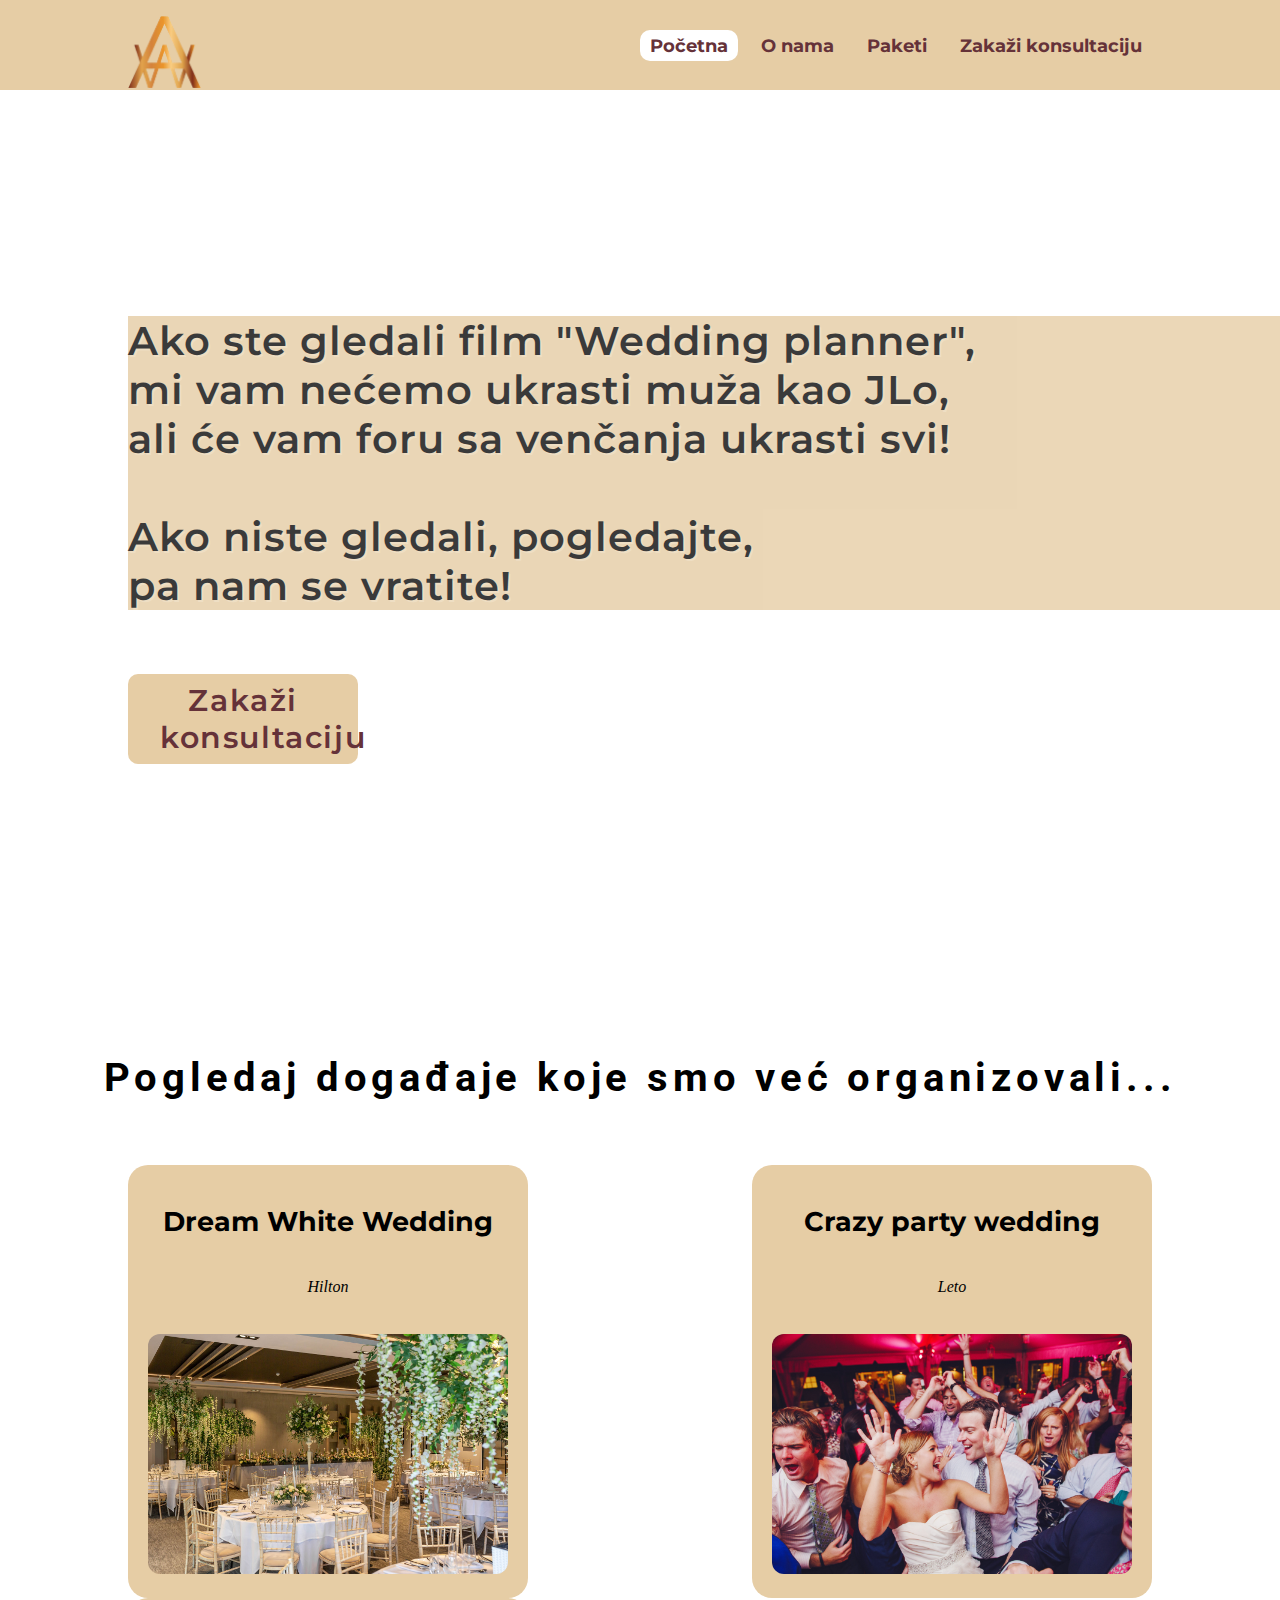
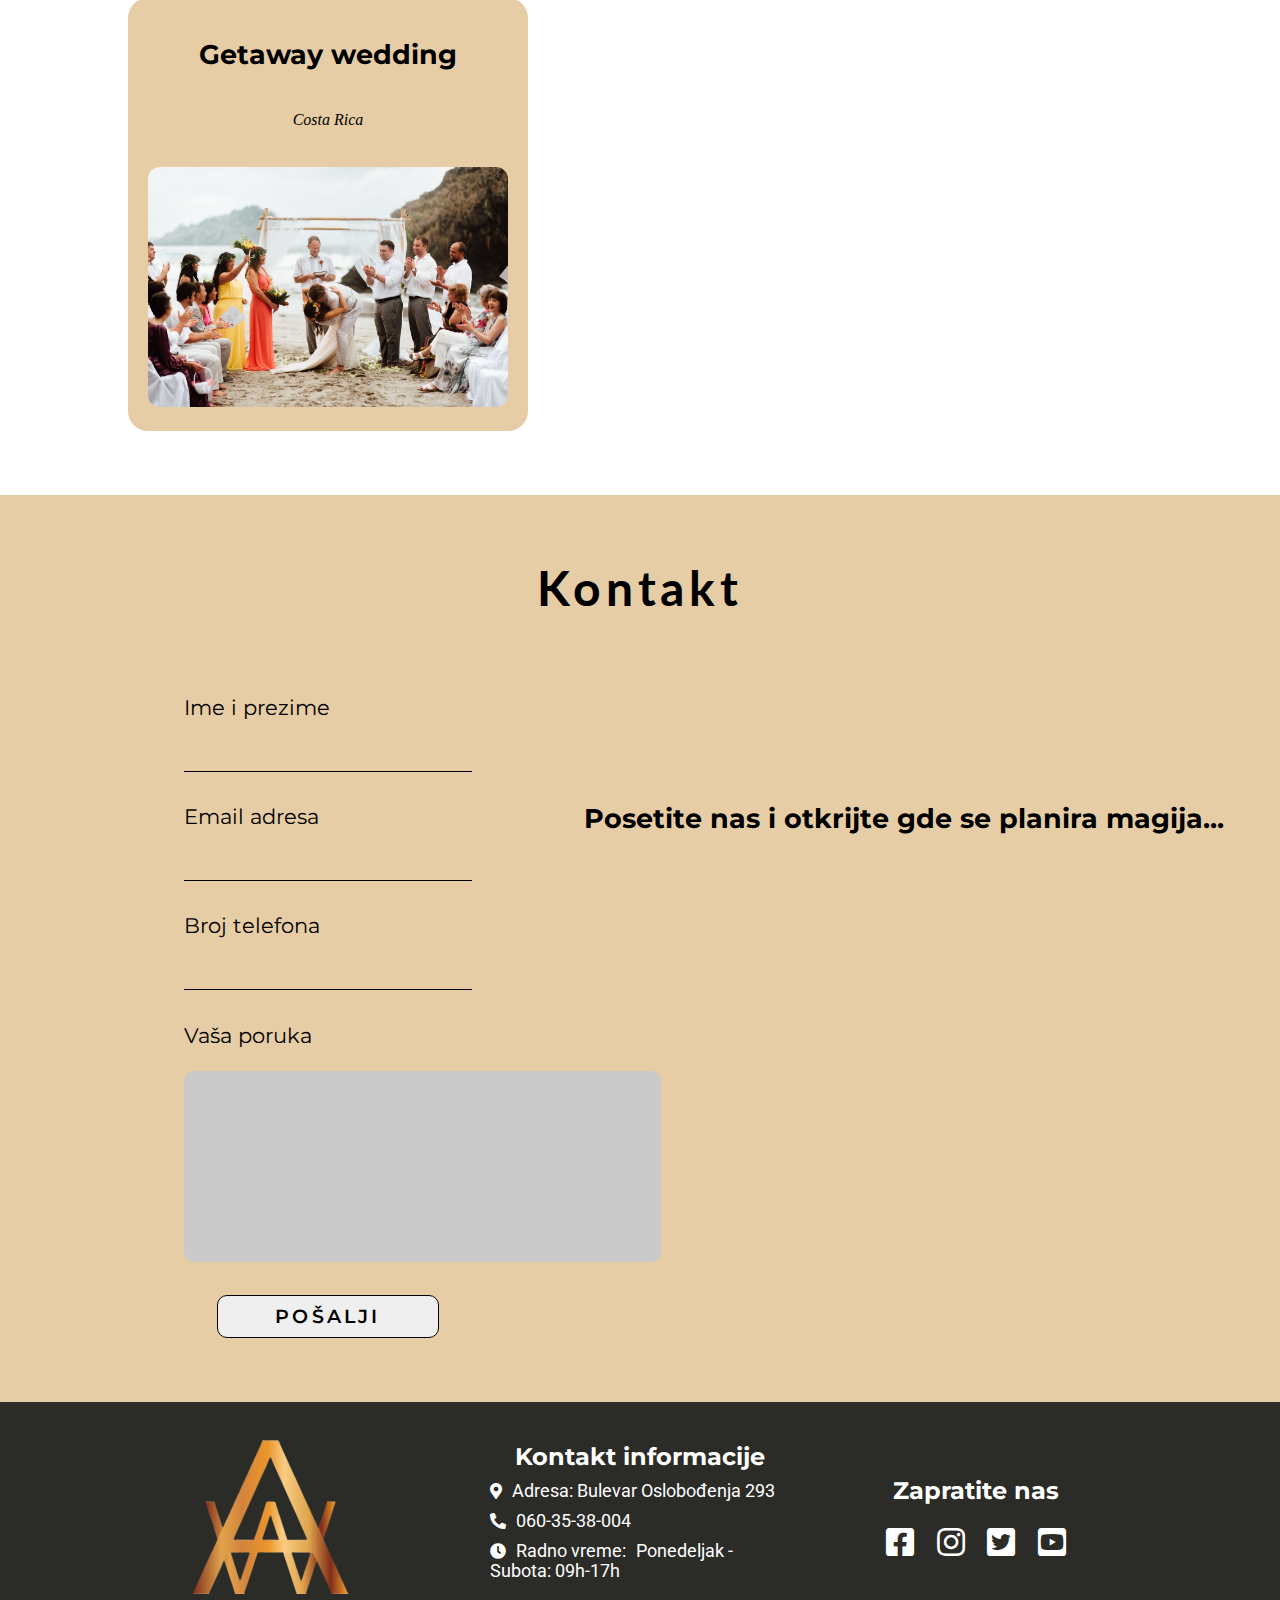
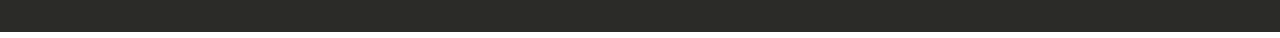
==== index.html @ b54315ca "Pocetna, O nama i Pkaeti stranice" ====
<!DOCTYPE html>
<html lang="en">

<head>
    <meta charset="UTF-8">
    <meta http-equiv="X-UA-Compatible" content="IE=edge">
    <meta name="viewport" content="width=device-width, initial-scale=1.0">
    <title>Angry Wedding</title>
    <link rel="shortcut icon" type="image/jpg" href="img/logoAW.png"/>
    <link rel="stylesheet" href="css/style.css" />
    <link rel="stylesheet" href="https://pro.fontawesome.com/releases/v5.10.0/css/all.css" /><!-- IKONICE  -->
</head>

<body>
    <!----------------- Navbar ----------------->
    <nav>
        <div class="logo">
            <a href="#"><img src="img/logoAW.png" alt="angryWedding-logo" /></a>
        </div>
        <ul class="menu">
            <li><a href="#" class="active">Početna</a></li>
            <li><a href="pages/o-nama.html">O nama</a></li>
            <li><a href="pages/paketi.html">Paketi</a></li>
            <li><a href="pages/zakaži-konsultaciju.html">Zakaži konsultaciju</a></li>
        </ul>
       <!-- <a href="#" class="icon" onclick="myFunction()">&#x2630;</a>  na kraju uradi ovo-->
    </nav>
    <!----------------- End of navbar ----------->

    <!----------------- First section ----------------->
    <div class="section1">
        <div class="left">
            <div class="text">
                Ako ste gledali film "Wedding planner",<br/>mi vam nećemo ukrasti muža kao JLo,<br/>ali će vam foru sa venčanja ukrasti svi!
                <br/><br/>Ako niste gledali, pogledajte, <br/>pa nam se vratite!
            </div>
            <br/>
            <button class="btnFirstSection"><a href="./pages/zakaži-konsultaciju.html">Zakaži konsultaciju</a></button>
        </div>
    </div>
    <!----------------- End of first section ----------------->
 
    <!----------------- Second section ----------------->
    <section class="section2">
        <h1>Pogledaj događaje koje smo već organizovali...</h1>
        <div class="container2"> <!--je l može div class section 2-->
            <div class="card">
                <h2>Dream White Wedding</h2>
                <i>Hilton</i>
                <br>
                <a href="pages/paketi.html"><img src="img/weddingPic1.jpg" alt="vencanje-dream-white" width="400px"></a>
            </div>
            <div class="card">
                <h2>Crazy party wedding </h2>
                <i>Leto</i>
                <br>
                <a href="pages/paketi.html"><img src="img/weddingPic2.jpg" alt="vencanje-crazy-party" width="400px"></a>
            </div>
            <div class="card">
                <h2>Getaway wedding</h2>
                <i>Costa Rica</i>
                <br>
                <a href="pages/paketi.html"><img src="img/weddingPic3.jpg" alt="vencanje-getaway" width="400px"></a>
            </div>
        </div>
    </section>
    <!----------------- End of second section ----------------->

    <!----------------- Third section ----------------->
    <section class="section3">
        <h1>Kontakt</h1>
        <div class="container3">
            <div class="contact">
                <form action="">
                    <label for="contact-name">Ime i prezime</label>
                    <br>
                    <input class="input" type="text" id="contact-name" name="contact-name">
                    <br>
                    <label for="contact-email">Email adresa</label>
                    <br>
                    <input class="input" type="email" id="contact-email" name="contact-email">
                    <br>
                    <label for="contact-phone">Broj telefona</label>
                    <br>
                    <input class="input" type="tel" id="contact-phone" name="contact-phone" pattern="[0-9]{​​​​​3}​​​​​-[0-9]{​​​​​2}​​​​​-[0-9]{​​​​​3}​​​​​">
                    <br>
                    <label for="contact-message">Vaša poruka</label>
                    <br>
                    <textarea name="contact-message" id="" cols="30" rows="6"></textarea>
                    <br>
                    <input class="btnContact" type="submit" value="Pošalji">

                </form>
            </div>
            <div class="map">
                <h2>Posetite nas i otkrijte gde se planira magija...</h2>
                <iframe src="https://www.google.com/maps/embed?pb=!1m18!1m12!1m3!1d2832.7781611827804!2d20.476251415803183!3d44.76493878784818!2m3!1f0!2f0!3f0!3m2!1i1024!2i768!4f13.1!3m3!1m2!1s0x475a70fe5828b487%3A0x2b2492adee656ba0!2z0JHRg9C70LXQstCw0YAg0J7RgdC70L7QsdC-0ZLQtdGa0LAgMjkzLCDQkdC10L7Qs9GA0LDQtA!5e0!3m2!1ssr!2srs!4v1606554963167!5m2!1ssr!2srs"
                    width="600" height="350" frameborder="0" style="border:0;" allowfullscreen="" aria-hidden="false" tabindex="0"></iframe>
            </div>
        </div>
    </section>
    <!----------------- End of third section ----------------->

    <!----------------- Footer ----------------->
    <footer>
        <div class="footer-container">
            <div class="col col-flex">
                <img class="img-footer" src="img/logoAW.png" alt="angryWedding-logo">
            </div>
            <!-- promeni imena klasama -->
            <div class="col col-contact col-flex1"> 
                <h2>Kontakt informacije</h2>
                <ul class="list-footer">
                    <li>
                        <i class="fa fa-map-marker-alt"></i>
                        <span>Adresa: Bulevar Oslobođenja 293</span> 
                    </li>
                    <li>
                        <i class="fa fa-phone-alt"></i>
                        <span><a href="tel:+3816503538004">060-35-38-004</a></span>
                    </li>
                    <li>
                        <i class="fa fa-clock"></i>
                        <span>Radno vreme: <span>Ponedeljak - Subota: 09h-17h<br></span>
                    </span>
                    </li>
                </ul>
            </div>
            <div class="col col-flex1">
                <h2>Zapratite nas</h2>
                <div class="col-flex full">
                    <a href="https://www.facebook.com/" target="_blank"><i
              class="fab fa-facebook-square icon fa-2x" ></i></a>
                    <a href="https://www.instagram.com/" target="_blank"><i
              class="fab fa-instagram icon fa-2x"></i></a>
                    <a href="https://www.twitter.com/" target="_blank"><i class="fab fa-twitter-square icon fa-2x"></i></a>
                    <a href="https://www.youtube.com/" target="_blank"><i class="fab fa-youtube-square icon fa-2x"></i></a>
                </div>
            </div>
        </div>
                    
    </footer>
    <!----------------- End of footer ----------------->
    <script src="js/main.js"></script> 
</body>
</html>
---- css/style.css ----
@import url('https://fonts.googleapis.com/css2?family=Montserrat&display=swap');
@import url('https://fonts.googleapis.com/css2?family=Roboto&display=swap');
@import url('https://fonts.googleapis.com/css2?family=Open+Sans&display=swap');
@import url('https://fonts.googleapis.com/css2?family=Lato&display=swap');
* {
    margin: 0;
    padding: 0;
    box-sizing: border-box;
}

/* ================================NAVBAR====================================== */

nav {
    display: flex;
    justify-content: space-between;
    align-items: center;
    padding: 0 10%;
    position: sticky;
    top: 0;
    height: 10vh;
    background-color: #e6cda5;
    z-index: 11;
}

.logo img {
    cursor: pointer;
    min-height: 10vh;
    max-height: 10vh;
    padding-top: 20%;
}

.menu {
    width: 40vw;
    display: flex;
    justify-content: space-between;
    align-items: center;
}

.menu li {
    font-family: 'Montserrat', sans-serif;
    font-weight: 700;
    font-size: 1.1rem;
    list-style: none;
}

.menu li a {
    text-decoration: none;
    color: #653239;
    transition: .5s;
    padding: 5px 10px;
    border-radius: 10px;
}

.menu li a.active,
.menu li a:hover {
    background:#fff;
    color: #653239;
}

nav .icon {
    display: none;
}

/* ================================ KRAJ NAVBAR ====================================== */

/* ================================ INDEX.HTML ====================================== */

/* ---------- First section ---------- */

.section1 {
    width: 100%;
    height: 100vh;
    display: flex;
    justify-content: center;
    background: url('../img/background.jpg');
    background-size: cover;
    background-repeat: no-repeat;
    background-position: auto;
}

.left {
    flex: 1;
    display: flex;
    justify-content: center;
    flex-direction: column;
    padding-left: 10%;
}

.text {
    font-family: 'Montserrat', sans-serif;
    background: #e6cda5; opacity:0.8;
    color: rgb(9, 9, 9);
    font-size: 2.5rem;
    font-weight: 600;
    letter-spacing: 1px;
    text-shadow: 2px 2px rgba(255, 255, 255, 0.2);
}

.btnFirstSection {
    width: 20%;
    margin-top: 4%;
    font-size: 1.9rem;
    padding: 0.5rem 2rem;
    font-family: 'Montserrat', sans-serif;
    font-weight: 600;
    letter-spacing: 0.1rem;
    border-radius: 10px;
    border: none;
    background-color: #e6cda5;
}

.btnFirstSection:hover {
    border: 1px solid rgb(90, 90, 90);
    background-color: #fff;
    box-shadow: 0px 1px 1px 1px rgb(151, 150, 150);
    cursor: pointer;
    transform: scale(1.1);
    transition-duration: 0.5s;
}

button a {
    text-decoration: none;
    color: #653239;
}

/* ---------- End of first section ---------- */

/* ---------- Second section ---------- */

.section2 h1 {
    font-size: 2.5rem;
    text-align: center;
    padding-top: 5%;
    padding-bottom: 5%;
    font-family: 'Roboto', sans-serif;
    letter-spacing: 0.3rem;
}

.container2 {
    max-width: 100vw;
    height: auto;
    display: flex;
    justify-content: space-between;
    align-items: center;
    z-index: 1;
    padding-left: 10%;
    padding-right: 10%;
    margin-bottom: 5%;
    flex-wrap: wrap;
}

.card {
    display: flex;
    justify-content: center;
    flex-direction: column;
    align-items: center;
    border-radius: 20px;
    background-color: #e6cda5;
}

.card img {
    padding: 5%;
    border-radius: 2rem;
}

.card h2 {
    padding: 10% 0;
    font-family: 'Montserrat', sans-serif;
    font-size: 1.7rem;
}

/* ---------- End of second section ---------- */

/* ---------- Third section ---------- */

.section3 {
    height: max-content;
    background-color:#e6cda5;
}

.container3 {
    display: flex;
    justify-content: space-around;
    align-items: center;
    flex-direction: row;
    padding-left: 10%;
    padding-bottom: 5%;
    flex-wrap: wrap;
}

.section3 h1 {
    font-size: 3rem;
    text-align: center;
    font-family: 'Lato', sans-serif;
    letter-spacing: 0.3rem;
    padding-bottom: 5%;
    padding-top: 5%;
}

.contact {
    width: 25%;
}

.contact form {
    display: flex;
    flex-direction: column;
    justify-content: space-between;
    align-items: flex-start;
}

.input , #contact-name{
    border: none;
    border-bottom: 1px solid #000;
    width: 100%;
    line-height: 1.7rem;
    font-size: 1.3rem;
    background-color: transparent;
}

.input:focus {
    outline: none;
    background: linear-gradient(0deg, rgba(177, 113, 219, .35) 2%, rgba(177, 113, 219, .30) 48%, rgba(177, 113, 219, .25) 100%);
    border-radius: 5px;
}

.contact form label {
    font-size: 1.3rem;
    margin-top: 5%;
    margin-bottom: 2%;
    font-family: 'Montserrat', sans-serif;
}

.contact form textarea {
    resize: none;
    background-color: #cacaca;
    border: none;
    border-radius: 10px;
    outline: none;
    font-size: 1.5rem;
    padding: 5%;
}

.btnContact {
    margin: auto;
    margin-top: 5%;
    padding: 3% 20%;
    border-radius: 10px;
    border: 1px solid #000;
    text-transform: uppercase;
    transition: color 0.3s, background-color 0.3s;
    font-size: 1.2rem;
    font-family: 'Montserrat', sans-serif;
    font-weight: 600;
    letter-spacing: 0.2rem;
    cursor: pointer;
}

.btnContact:hover {
    background-color: rgb(1, 182, 16);
    color: #000;
}

.map {
    display: flex;
    flex-direction: column;
    align-content: flex-start;
    align-items: center;
}

.map h2 {
    text-align: center;
    font-family: 'Montserrat', sans-serif;
    margin-bottom: 5%;
    padding-top: 0;
    font-size: 1.7rem;
}

/* ---------- End of third section ---------- */

/* ============================ KRAJ ZA INDEX.HTML======================== */

/* ========================== FOOTER ==================================*/

footer {
    height: max-content;
}

.footer-container {
    height: 100%;
    background-color: #2b2b28;
    display: flex;
    justify-content: space-between;
    align-items: center;
    padding: 3% 15%;
    color: #fff;
}

.col {
    width: 25%;
    height: 50%;
}

.col-flex {
    display: flex;
    justify-content: space-between;
    align-items: center;
}

.img-footer {
    width: 70%;
    height: 100%;
}

.list-footer {
    width: 67%;
}

.list-footer li {
    list-style: none;
    margin-bottom: 10px;
}

.list-footer li span {
    padding-left: 2%;
    font-family: 'Roboto', sans-serif;
    font-size: 1.1rem;
}

.list-footer li span a {
    text-decoration: none;
    color: #fff;
}

.icon {
    width: 100%;
    color: #fff;
    flex-basis: auto;
}

.full {
    padding-top: 5%;
    width: 80%;
}

.col-contact {
    flex-grow: 1.5;
}

.col-flex1 {
    display: flex;
    justify-content: center top;
    flex-direction: column;
    align-items: center;
}

.col h2 {
    margin-bottom: 10px;
    font-family: 'Montserrat', sans-serif;
}

/* ========================== KRAJ FOOTER ==================================*/

/* ========================= O-NAMA.HTML ============================ */

.div1onama{
    margin-top: 0;
    margin-bottom: 0;
    background-image: linear-gradient(90deg, #653239 0%, #e6cda5 100%);
    height: auto;
}
.div1onama h1{
    margin: 0;
    text-align: center;
    font-family: 'Lato', sans-serif;
    letter-spacing: 0.3rem;
    font-size: 3.5rem;
    color: #e6cda5;
    margin-bottom: 0;
    padding: 3% 0%;
}
.container1onama{
    display: flex;
    justify-content:space-around ;
    align-items: center;
    margin-top: 0;
    margin-left: 0;
    flex-wrap: wrap;
    margin-top: 0;
    max-height: 100%;
    min-width: 100%;
    max-width: 100%;
}
.container11onama{
    width:40%;
    height: 100%;
}
.container12onama img{
  width: 15rem;
  height: 15rem;
  padding-bottom: 8%;
}
#h21Div1onama{
    font-family: "Montserrat",sans-serif;
    padding-top:4% ;
    font-size: 32px;
    color: #e6cda5;
    margin-bottom: 0%;
}
#p1Div1onama{
    font-family: "Montserrat",sans-serif;
    font-size: 21px;
    color: #e6cda5;
    width: 45vw;
    margin-top:0px;
    padding-bottom: 8%;
}
.div2onama{
    background-image: linear-gradient(270deg, #653239 0%, #e6cda5 100%);
    margin: 0;
    margin-top: 0;
    height: auto;
}
.container2onama{
    display: flex;
    justify-content:space-evenly ;
    align-items: center;
    margin-top: 0;
    flex-wrap: wrap-reverse;

}
#h21Div2onama{
    font-family: "Montserrat",sans-serif;
    margin-top:0 ;
    margin-bottom: 4%;
    margin-left: 20%;
    font-size: 32px;
    color: #e6cda5;
    padding-top: 15%;
}  
.container2onama img{
    position: static;
    width: 15rem;
    height: 15rem;
    border-radius: 20px;   
}
#p1Div2onama{
    font-family: "Montserrat",sans-serif;
    margin-top:0 ;
    margin-left: 20%;
    font-size: 21px;
    width: 45vw;
    color: #e6cda5;
    padding-bottom: 50px;
    margin-bottom: 50px;
}
.div3onama{
    margin-top: 0;
    margin-bottom: 0;
    background-image: linear-gradient(90deg, #653239 0%, #e6cda5 100%);
    height: auto;
}
.container3onama {
    display: flex;
    justify-content:space-evenly ;
    align-items: center;
    margin-top: 0;
    flex-wrap: wrap;
}
.container3onama img{
    width: 15rem;
    height: 15rem;
}
#h21Div3onama{
    font-family: "Montserrat",sans-serif;
    margin-top: 0; 
    font-size: 32px;
    color: #e6cda5;
    padding-top: 7%;   
}
#p1Div3onama{
    font-family: "Montserrat",sans-serif;
    font-size: 21px;
    color: #e6cda5;
    width: 45vw;
    margin-bottom: 0;
    padding-bottom: 10%;
}
.div4onama{
    margin-top: 0;
    height: auto;
    background-image:linear-gradient(to top, #653239 0%, #e6cda5 100%);
}
#h21Div4onama{
    font-family: "Montserrat",sans-serif;
    text-align: center;
    font-size: 3rem;
    margin-top: 0;
    color: #e6cda5;
    padding: 3% 0;
}

/* ==================================== KRAJ ZA O-NAMA.HTML ======================================= */

/* ==================================== POCETAK PAKETI.HTML ======================================= */

.paketi-body {
    background-image: url("../img/soft-vintage-gradient-blur-background-with-pastel-colored-well-use-as-studio-room-product-presentation-banner.jpg");
    background-position: center;
    background-size: cover;
}

.paketi {
    text-align: center;
    font-family: 'Montserrat', sans-serif;
    letter-spacing: 0.3rem;
    font-size: 3rem;
    padding-top: 5vh;
}
.container-paketi {
    background: #e6cda5;
    display: flex;
    justify-content: space-around;
    align-items: center;
    flex-direction: row;
    margin: 5% 15%;
    border-radius: 10px;
    height: 450px;
}

.container-paketi img {
    width: 30%;
    margin: 30% 0;
}

.desc {
    display: flex;
    justify-content: right;
    align-items: flex-start;
    flex-direction: column;
    width: 60%;
}

.desc h2 {
    font-family: "Montserrat", sans-serif;
    font-size: 2rem;
    color: #653239;
    letter-spacing: 0.3rem  ;
}

.desc p {
    font-family: "Montserrat", sans-serif;
    font-size: 1.4rem;
    padding: 4% 0;
    color: #653239;
}

.desc button {
    font-family: "Montserrat", sans-serif;
    font-size: 1.2rem;
    font-weight: 600;
    padding: 1.5% 4%;
    border-radius: 10px;
    border: none;
    outline: none;
    cursor: pointer;
    background: #653239;
}

.desc button:hover {
    background: #000;
    border: 1px solid #000;
    transform: scale(1.1);
    transition-duration: 0.5s;
}

.desc button a {
    text-decoration: none;
    color: #e6cda5;
}

/* ==================================== KRAJ PAKETI.HTML ======================================= */
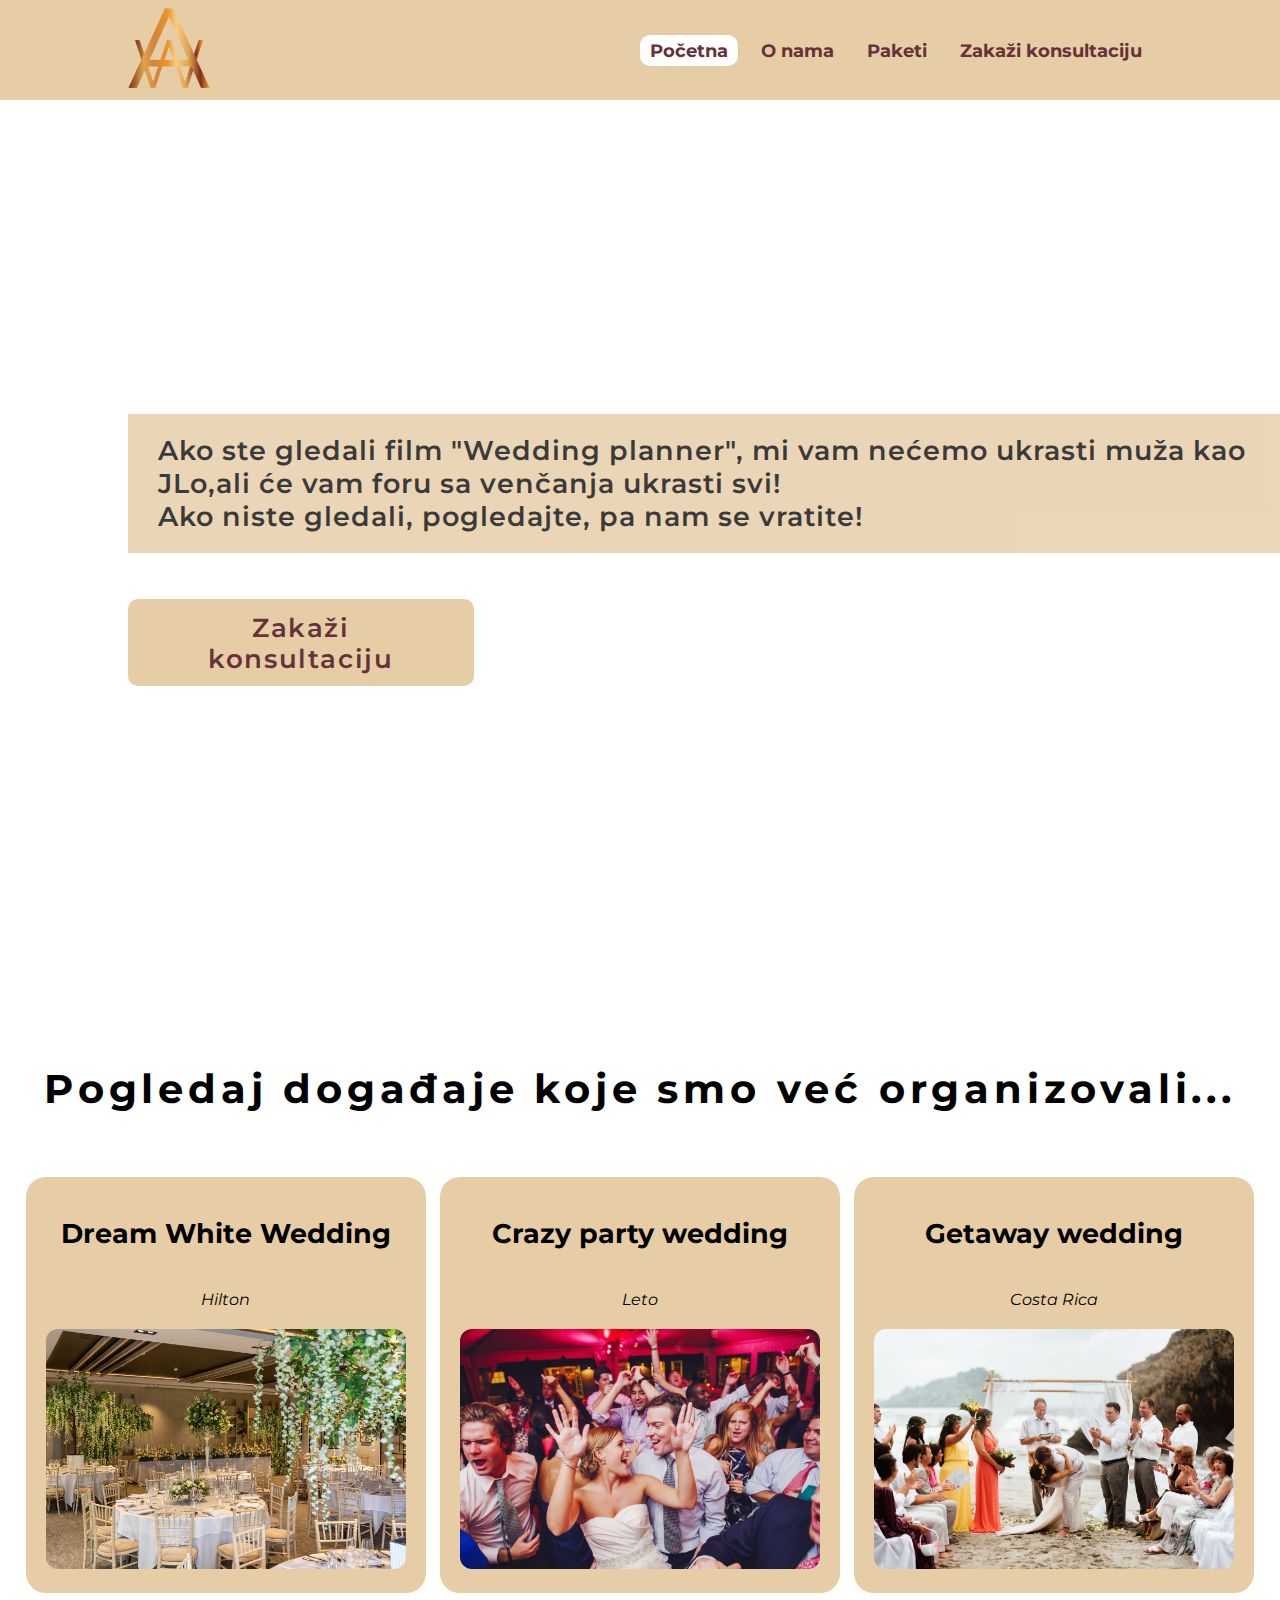
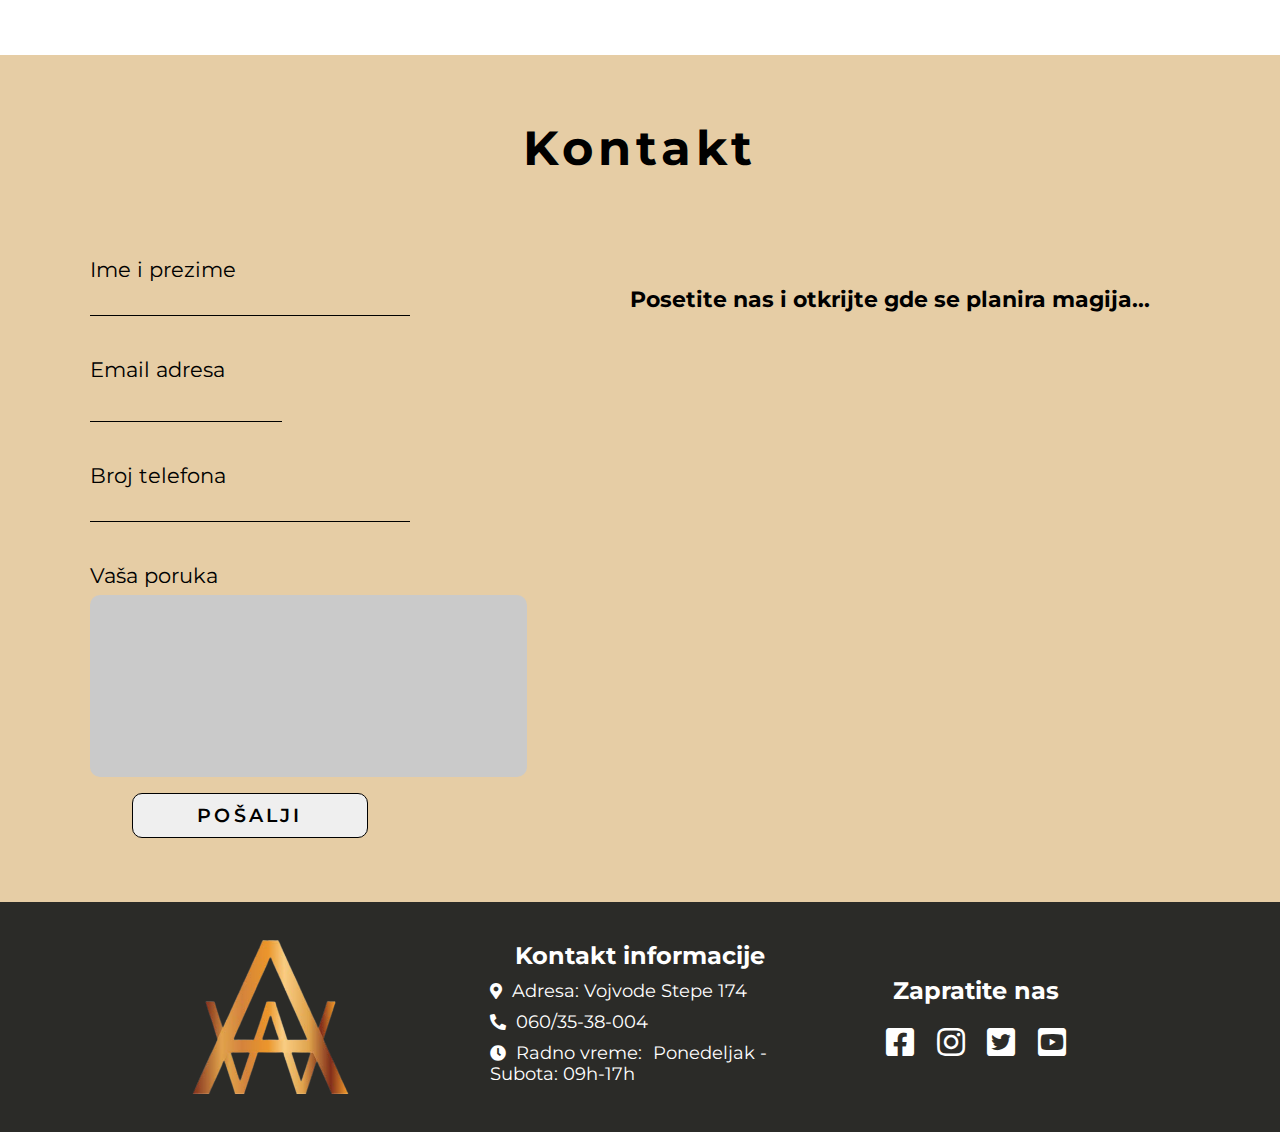
==== commit b61dbef5: "Zavrsen ceo sajt" ====
--- a/index.html
+++ b/index.html
@@ -8,120 +8,119 @@
     <title>Angry Wedding</title>
     <link rel="shortcut icon" type="image/jpg" href="img/logoAW.png"/>
     <link rel="stylesheet" href="css/style.css" />
-    <link rel="stylesheet" href="https://pro.fontawesome.com/releases/v5.10.0/css/all.css" /><!-- IKONICE  -->
+    <link rel="stylesheet" href="https://pro.fontawesome.com/releases/v5.10.0/css/all.css" />
+    <script src="https://code.jquery.com/jquery-3.6.3.min.js" integrity="sha256-pvPw+upLPUjgMXY0G+8O0xUf+/Im1MZjXxxgOcBQBXU=" crossorigin="anonymous"></script>
 </head>
 
 <body>
-    <!----------------- Navbar ----------------->
+    <!-- ------ --> 
     <nav>
         <div class="logo">
-            <a href="#"><img src="img/logoAW.png" alt="angryWedding-logo" /></a>
+            <a href="#"><img class="nav-logo" src="img/logoAW.png" alt="angryWedding-logo" /></a>
         </div>
         <ul class="menu">
-            <li><a href="#" class="active">Početna</a></li>
-            <li><a href="pages/o-nama.html">O nama</a></li>
-            <li><a href="pages/paketi.html">Paketi</a></li>
-            <li><a href="pages/zakaži-konsultaciju.html">Zakaži konsultaciju</a></li>
+            <li><a class="nav-link active" href="#">Početna</a></li>
+            <li><a class="nav-link" href="pages/o-nama.html">O nama</a></li>
+            <li><a class="nav-link" href="pages/paketi.html">Paketi</a></li>
+            <li><a class="nav-link" href="pages/zakaži-konsultaciju.html">Zakaži konsultaciju</a></li>
         </ul>
-       <!-- <a href="#" class="icon" onclick="myFunction()">&#x2630;</a>  na kraju uradi ovo-->
+        <div id="hamburger">
+            <span class="bar"></span>
+            <span class="bar"></span>
+            <span class="bar"></span>
+        </div>
     </nav>
-    <!----------------- End of navbar ----------->
+    <!-- ------ --> 
 
-    <!----------------- First section ----------------->
+    <!-- ------ --> 
     <div class="section1">
         <div class="left">
             <div class="text">
-                Ako ste gledali film "Wedding planner",<br/>mi vam nećemo ukrasti muža kao JLo,<br/>ali će vam foru sa venčanja ukrasti svi!
-                <br/><br/>Ako niste gledali, pogledajte, <br/>pa nam se vratite!
+                Ako ste gledali film "Wedding planner", mi vam nećemo ukrasti muža kao JLo,ali će vam foru sa venčanja ukrasti svi!
+                <br/>Ako niste gledali, pogledajte, pa nam se vratite!
             </div>
-            <br/>
             <button class="btnFirstSection"><a href="./pages/zakaži-konsultaciju.html">Zakaži konsultaciju</a></button>
         </div>
     </div>
-    <!----------------- End of first section ----------------->
+    <!-- ------ --> 
  
-    <!----------------- Second section ----------------->
+    <!-- ------ --> 
     <section class="section2">
         <h1>Pogledaj događaje koje smo već organizovali...</h1>
-        <div class="container2"> <!--je l može div class section 2-->
+        <div class="container2">
             <div class="card">
                 <h2>Dream White Wedding</h2>
                 <i>Hilton</i>
-                <br>
                 <a href="pages/paketi.html"><img src="img/weddingPic1.jpg" alt="vencanje-dream-white" width="400px"></a>
             </div>
             <div class="card">
                 <h2>Crazy party wedding </h2>
                 <i>Leto</i>
-                <br>
                 <a href="pages/paketi.html"><img src="img/weddingPic2.jpg" alt="vencanje-crazy-party" width="400px"></a>
             </div>
             <div class="card">
                 <h2>Getaway wedding</h2>
                 <i>Costa Rica</i>
-                <br>
                 <a href="pages/paketi.html"><img src="img/weddingPic3.jpg" alt="vencanje-getaway" width="400px"></a>
             </div>
         </div>
     </section>
-    <!----------------- End of second section ----------------->
+    <!-- ------ --> 
 
-    <!----------------- Third section ----------------->
+    <!-- ------ --> 
     <section class="section3">
         <h1>Kontakt</h1>
         <div class="container3">
             <div class="contact">
                 <form action="">
                     <label for="contact-name">Ime i prezime</label>
-                    <br>
+                    
                     <input class="input" type="text" id="contact-name" name="contact-name">
-                    <br>
+                    
                     <label for="contact-email">Email adresa</label>
-                    <br>
+                    
                     <input class="input" type="email" id="contact-email" name="contact-email">
-                    <br>
+                    
                     <label for="contact-phone">Broj telefona</label>
-                    <br>
-                    <input class="input" type="tel" id="contact-phone" name="contact-phone" pattern="[0-9]{​​​​​3}​​​​​-[0-9]{​​​​​2}​​​​​-[0-9]{​​​​​3}​​​​​">
-                    <br>
+                    
+                    <input class="input" type="tel" id="contact-phone" name="contact-phone">
+                    
                     <label for="contact-message">Vaša poruka</label>
-                    <br>
+                    
                     <textarea name="contact-message" id="" cols="30" rows="6"></textarea>
-                    <br>
+                    
                     <input class="btnContact" type="submit" value="Pošalji">
 
                 </form>
             </div>
             <div class="map">
                 <h2>Posetite nas i otkrijte gde se planira magija...</h2>
-                <iframe src="https://www.google.com/maps/embed?pb=!1m18!1m12!1m3!1d2832.7781611827804!2d20.476251415803183!3d44.76493878784818!2m3!1f0!2f0!3f0!3m2!1i1024!2i768!4f13.1!3m3!1m2!1s0x475a70fe5828b487%3A0x2b2492adee656ba0!2z0JHRg9C70LXQstCw0YAg0J7RgdC70L7QsdC-0ZLQtdGa0LAgMjkzLCDQkdC10L7Qs9GA0LDQtA!5e0!3m2!1ssr!2srs!4v1606554963167!5m2!1ssr!2srs"
-                    width="600" height="350" frameborder="0" style="border:0;" allowfullscreen="" aria-hidden="false" tabindex="0"></iframe>
+                <iframe src="https://www.google.com/maps/embed?pb=!1m18!1m12!1m3!1d2832.3037145135468!2d20.473295815157694!3d44.77461318721135!2m3!1f0!2f0!3f0!3m2!1i1024!2i768!4f13.1!3m3!1m2!1s0x475a7059974e00ab%3A0xacbd1ba9de15e460!2z0JLQvtGY0LLQvtC00LUg0KHRgtC10L_QtSAxNzQsINCR0LXQvtCz0YDQsNC0!5e0!3m2!1ssr!2srs!4v1673719059329!5m2!1ssr!2srs" width="600" height="450" style="border:0;" allowfullscreen="" loading="lazy" referrerpolicy="no-referrer-when-downgrade" style="border:0;"></iframe>
             </div>
         </div>
     </section>
-    <!----------------- End of third section ----------------->
+    <!-- ------ --> 
 
-    <!----------------- Footer ----------------->
+    <!-- ------ --> 
     <footer>
         <div class="footer-container">
             <div class="col col-flex">
                 <img class="img-footer" src="img/logoAW.png" alt="angryWedding-logo">
             </div>
-            <!-- promeni imena klasama -->
             <div class="col col-contact col-flex1"> 
                 <h2>Kontakt informacije</h2>
                 <ul class="list-footer">
                     <li>
                         <i class="fa fa-map-marker-alt"></i>
-                        <span>Adresa: Bulevar Oslobođenja 293</span> 
+                        <span>Adresa: Vojvode Stepe 174</span> 
                     </li>
                     <li>
                         <i class="fa fa-phone-alt"></i>
-                        <span><a href="tel:+3816503538004">060-35-38-004</a></span>
+                        <span>060/35-38-004</span>
                     </li>
                     <li>
                         <i class="fa fa-clock"></i>
-                        <span>Radno vreme: <span>Ponedeljak - Subota: 09h-17h<br></span>
+                        <span>Radno vreme: <span>Ponedeljak - Subota: 09h-17h</span>
                     </span>
                     </li>
                 </ul>
@@ -129,10 +128,8 @@
             <div class="col col-flex1">
                 <h2>Zapratite nas</h2>
                 <div class="col-flex full">
-                    <a href="https://www.facebook.com/" target="_blank"><i
-              class="fab fa-facebook-square icon fa-2x" ></i></a>
-                    <a href="https://www.instagram.com/" target="_blank"><i
-              class="fab fa-instagram icon fa-2x"></i></a>
+                    <a href="https://www.facebook.com/" target="_blank"><i class="fab fa-facebook-square icon fa-2x" ></i></a>
+                    <a href="https://www.instagram.com/" target="_blank"><i class="fab fa-instagram icon fa-2x"></i></a>
                     <a href="https://www.twitter.com/" target="_blank"><i class="fab fa-twitter-square icon fa-2x"></i></a>
                     <a href="https://www.youtube.com/" target="_blank"><i class="fab fa-youtube-square icon fa-2x"></i></a>
                 </div>
@@ -140,7 +137,7 @@
         </div>
                     
     </footer>
-    <!----------------- End of footer ----------------->
-    <script src="js/main.js"></script> 
+    <!-- ------ --> 
+    <script src="js//main.js"></script> 
 </body>
 </html>--- a/css/style.css
+++ b/css/style.css
@@ -1,11 +1,12 @@
 @import url('https://fonts.googleapis.com/css2?family=Montserrat&display=swap');
-@import url('https://fonts.googleapis.com/css2?family=Roboto&display=swap');
-@import url('https://fonts.googleapis.com/css2?family=Open+Sans&display=swap');
-@import url('https://fonts.googleapis.com/css2?family=Lato&display=swap');
 * {
     margin: 0;
     padding: 0;
     box-sizing: border-box;
+    font-family: 'Montserrat', sans-serif;
+}
+body {
+    position: relative;
 }
 
 /* ================================NAVBAR====================================== */
@@ -15,21 +16,21 @@
     justify-content: space-between;
     align-items: center;
     padding: 0 10%;
+    /* Kad ses skroluje da ostane gore zalepljeno */
     position: sticky;
     top: 0;
-    height: 10vh;
     background-color: #e6cda5;
     z-index: 11;
-}
-
-.logo img {
+    min-height: 100px;
+}
+
+.nav-logo {
     cursor: pointer;
-    min-height: 10vh;
-    max-height: 10vh;
-    padding-top: 20%;
+    height: 80px;
 }
 
 .menu {
+    /* viewport width - 40 unita sirine ekrana */
     width: 40vw;
     display: flex;
     justify-content: space-between;
@@ -37,13 +38,14 @@
 }
 
 .menu li {
-    font-family: 'Montserrat', sans-serif;
     font-weight: 700;
     font-size: 1.1rem;
+    /* Da nema bullet point */
     list-style: none;
 }
 
 .menu li a {
+    /* Da ne bude podvuceno */
     text-decoration: none;
     color: #653239;
     transition: .5s;
@@ -54,18 +56,25 @@
 .menu li a.active,
 .menu li a:hover {
     background:#fff;
-    color: #653239;
-}
-
-nav .icon {
+}
+
+#hamburger {
     display: none;
-}
-
-/* ================================ KRAJ NAVBAR ====================================== */
+    cursor: pointer;
+}
+
+.bar {
+    display: block;
+    width: 40px;
+    height: 5px;
+    margin: 8px auto;
+    transition: all 0.3s ease;
+    background-color: white;
+}
 
 /* ================================ INDEX.HTML ====================================== */
 
-/* ---------- First section ---------- */
+/* ----- */
 
 .section1 {
     width: 100%;
@@ -79,7 +88,6 @@
 }
 
 .left {
-    flex: 1;
     display: flex;
     justify-content: center;
     flex-direction: column;
@@ -87,21 +95,20 @@
 }
 
 .text {
-    font-family: 'Montserrat', sans-serif;
-    background: #e6cda5; opacity:0.8;
+    background: #e6cda5; 
+    opacity:0.8;
     color: rgb(9, 9, 9);
-    font-size: 2.5rem;
+    font-size: 1.7rem;
     font-weight: 600;
     letter-spacing: 1px;
-    text-shadow: 2px 2px rgba(255, 255, 255, 0.2);
+    padding: 20px 30px;
 }
 
 .btnFirstSection {
-    width: 20%;
+    width: 30%;
     margin-top: 4%;
-    font-size: 1.9rem;
-    padding: 0.5rem 2rem;
-    font-family: 'Montserrat', sans-serif;
+    font-size: 1.6rem;
+    padding: 0.8rem 2rem;
     font-weight: 600;
     letter-spacing: 0.1rem;
     border-radius: 10px;
@@ -110,12 +117,8 @@
 }
 
 .btnFirstSection:hover {
-    border: 1px solid rgb(90, 90, 90);
     background-color: #fff;
-    box-shadow: 0px 1px 1px 1px rgb(151, 150, 150);
     cursor: pointer;
-    transform: scale(1.1);
-    transition-duration: 0.5s;
 }
 
 button a {
@@ -123,29 +126,24 @@
     color: #653239;
 }
 
-/* ---------- End of first section ---------- */
-
-/* ---------- Second section ---------- */
+/* ----- */
 
 .section2 h1 {
     font-size: 2.5rem;
     text-align: center;
     padding-top: 5%;
     padding-bottom: 5%;
-    font-family: 'Roboto', sans-serif;
     letter-spacing: 0.3rem;
 }
 
 .container2 {
-    max-width: 100vw;
+    width: 100%;
     height: auto;
     display: flex;
     justify-content: space-between;
     align-items: center;
-    z-index: 1;
-    padding-left: 10%;
-    padding-right: 10%;
-    margin-bottom: 5%;
+    padding-left: 2%;
+    padding-right: 2%;
     flex-wrap: wrap;
 }
 
@@ -156,6 +154,7 @@
     align-items: center;
     border-radius: 20px;
     background-color: #e6cda5;
+    margin-bottom: 5%;
 }
 
 .card img {
@@ -165,13 +164,10 @@
 
 .card h2 {
     padding: 10% 0;
-    font-family: 'Montserrat', sans-serif;
     font-size: 1.7rem;
 }
 
-/* ---------- End of second section ---------- */
-
-/* ---------- Third section ---------- */
+/* ----- */
 
 .section3 {
     height: max-content;
@@ -183,7 +179,6 @@
     justify-content: space-around;
     align-items: center;
     flex-direction: row;
-    padding-left: 10%;
     padding-bottom: 5%;
     flex-wrap: wrap;
 }
@@ -191,7 +186,6 @@
 .section3 h1 {
     font-size: 3rem;
     text-align: center;
-    font-family: 'Lato', sans-serif;
     letter-spacing: 0.3rem;
     padding-bottom: 5%;
     padding-top: 5%;
@@ -205,7 +199,7 @@
     display: flex;
     flex-direction: column;
     justify-content: space-between;
-    align-items: flex-start;
+    align-items: flex-start ;
 }
 
 .input , #contact-name{
@@ -219,7 +213,6 @@
 
 .input:focus {
     outline: none;
-    background: linear-gradient(0deg, rgba(177, 113, 219, .35) 2%, rgba(177, 113, 219, .30) 48%, rgba(177, 113, 219, .25) 100%);
     border-radius: 5px;
 }
 
@@ -227,7 +220,6 @@
     font-size: 1.3rem;
     margin-top: 5%;
     margin-bottom: 2%;
-    font-family: 'Montserrat', sans-serif;
 }
 
 .contact form textarea {
@@ -236,7 +228,7 @@
     border: none;
     border-radius: 10px;
     outline: none;
-    font-size: 1.5rem;
+    font-size: 1.3rem;
     padding: 5%;
 }
 
@@ -247,9 +239,7 @@
     border-radius: 10px;
     border: 1px solid #000;
     text-transform: uppercase;
-    transition: color 0.3s, background-color 0.3s;
     font-size: 1.2rem;
-    font-family: 'Montserrat', sans-serif;
     font-weight: 600;
     letter-spacing: 0.2rem;
     cursor: pointer;
@@ -269,15 +259,10 @@
 
 .map h2 {
     text-align: center;
-    font-family: 'Montserrat', sans-serif;
     margin-bottom: 5%;
     padding-top: 0;
-    font-size: 1.7rem;
-}
-
-/* ---------- End of third section ---------- */
-
-/* ============================ KRAJ ZA INDEX.HTML======================== */
+    font-size: 1.4rem;
+}
 
 /* ========================== FOOTER ==================================*/
 
@@ -322,19 +307,12 @@
 
 .list-footer li span {
     padding-left: 2%;
-    font-family: 'Roboto', sans-serif;
     font-size: 1.1rem;
-}
-
-.list-footer li span a {
-    text-decoration: none;
-    color: #fff;
 }
 
 .icon {
     width: 100%;
     color: #fff;
-    flex-basis: auto;
 }
 
 .full {
@@ -355,10 +333,7 @@
 
 .col h2 {
     margin-bottom: 10px;
-    font-family: 'Montserrat', sans-serif;
-}
-
-/* ========================== KRAJ FOOTER ==================================*/
+}
 
 /* ========================= O-NAMA.HTML ============================ */
 
@@ -368,16 +343,17 @@
     background-image: linear-gradient(90deg, #653239 0%, #e6cda5 100%);
     height: auto;
 }
+
 .div1onama h1{
     margin: 0;
     text-align: center;
-    font-family: 'Lato', sans-serif;
     letter-spacing: 0.3rem;
     font-size: 3.5rem;
     color: #e6cda5;
     margin-bottom: 0;
     padding: 3% 0%;
 }
+
 .container1onama{
     display: flex;
     justify-content:space-around ;
@@ -390,36 +366,39 @@
     min-width: 100%;
     max-width: 100%;
 }
+
 .container11onama{
     width:40%;
     height: 100%;
 }
+
 .container12onama img{
-  width: 15rem;
   height: 15rem;
   padding-bottom: 8%;
 }
+
 #h21Div1onama{
-    font-family: "Montserrat",sans-serif;
     padding-top:4% ;
     font-size: 32px;
     color: #e6cda5;
     margin-bottom: 0%;
 }
+
 #p1Div1onama{
-    font-family: "Montserrat",sans-serif;
     font-size: 21px;
     color: #e6cda5;
     width: 45vw;
     margin-top:0px;
     padding-bottom: 8%;
 }
+
 .div2onama{
     background-image: linear-gradient(270deg, #653239 0%, #e6cda5 100%);
     margin: 0;
     margin-top: 0;
     height: auto;
 }
+
 .container2onama{
     display: flex;
     justify-content:space-evenly ;
@@ -428,8 +407,8 @@
     flex-wrap: wrap-reverse;
 
 }
+
 #h21Div2onama{
-    font-family: "Montserrat",sans-serif;
     margin-top:0 ;
     margin-bottom: 4%;
     margin-left: 20%;
@@ -437,14 +416,15 @@
     color: #e6cda5;
     padding-top: 15%;
 }  
+
 .container2onama img{
     position: static;
     width: 15rem;
     height: 15rem;
     border-radius: 20px;   
 }
+
 #p1Div2onama{
-    font-family: "Montserrat",sans-serif;
     margin-top:0 ;
     margin-left: 20%;
     font-size: 21px;
@@ -453,12 +433,14 @@
     padding-bottom: 50px;
     margin-bottom: 50px;
 }
+
 .div3onama{
     margin-top: 0;
     margin-bottom: 0;
     background-image: linear-gradient(90deg, #653239 0%, #e6cda5 100%);
     height: auto;
 }
+
 .container3onama {
     display: flex;
     justify-content:space-evenly ;
@@ -466,40 +448,40 @@
     margin-top: 0;
     flex-wrap: wrap;
 }
+
 .container3onama img{
     width: 15rem;
     height: 15rem;
 }
+
 #h21Div3onama{
-    font-family: "Montserrat",sans-serif;
     margin-top: 0; 
     font-size: 32px;
     color: #e6cda5;
     padding-top: 7%;   
 }
+
 #p1Div3onama{
-    font-family: "Montserrat",sans-serif;
     font-size: 21px;
     color: #e6cda5;
     width: 45vw;
     margin-bottom: 0;
     padding-bottom: 10%;
 }
+
 .div4onama{
     margin-top: 0;
     height: auto;
     background-image:linear-gradient(to top, #653239 0%, #e6cda5 100%);
 }
+
 #h21Div4onama{
-    font-family: "Montserrat",sans-serif;
     text-align: center;
     font-size: 3rem;
     margin-top: 0;
-    color: #e6cda5;
+    color: #653239;
     padding: 3% 0;
 }
-
-/* ==================================== KRAJ ZA O-NAMA.HTML ======================================= */
 
 /* ==================================== POCETAK PAKETI.HTML ======================================= */
 
@@ -511,11 +493,11 @@
 
 .paketi {
     text-align: center;
-    font-family: 'Montserrat', sans-serif;
     letter-spacing: 0.3rem;
     font-size: 3rem;
     padding-top: 5vh;
 }
+
 .container-paketi {
     background: #e6cda5;
     display: flex;
@@ -541,21 +523,18 @@
 }
 
 .desc h2 {
-    font-family: "Montserrat", sans-serif;
     font-size: 2rem;
     color: #653239;
     letter-spacing: 0.3rem  ;
 }
 
 .desc p {
-    font-family: "Montserrat", sans-serif;
     font-size: 1.4rem;
     padding: 4% 0;
     color: #653239;
 }
 
 .desc button {
-    font-family: "Montserrat", sans-serif;
     font-size: 1.2rem;
     font-weight: 600;
     padding: 1.5% 4%;
@@ -568,9 +547,6 @@
 
 .desc button:hover {
     background: #000;
-    border: 1px solid #000;
-    transform: scale(1.1);
-    transition-duration: 0.5s;
 }
 
 .desc button a {
@@ -578,4 +554,930 @@
     color: #e6cda5;
 }
 
-/* ==================================== KRAJ PAKETI.HTML ======================================= */+/* ================= ZAKAZI-KONSULTACIJE.HTML ======================== */
+.pageKonsultacije {
+    background-image: linear-gradient(90deg, #653239 0%, #e6cda5 100%);
+    background-size: cover;
+    background-position: absolute;
+    background-repeat: no-repeat;
+    background-attachment: fixed;
+    margin: 0;
+}
+
+.form {
+    display: flex;
+    flex-direction: column;
+    justify-content: center;
+    align-items: center;
+    padding-top: 5%;
+    height: min-content;
+}
+
+.inputSpace {
+    display: flex;
+    flex-direction: column;
+    justify-content: center;
+    align-items: center;
+    width: 70%;
+}
+
+.hidden {
+    visibility: hidden;
+    height: 0;
+}
+
+input[type="text"], input[type="email"] {
+    background-color: transparent;
+    border: none;
+    border-bottom: 1px solid black;
+    width: 60%;
+    text-align: center;
+    line-height: 2rem;
+    letter-spacing: 0.1rem;
+}
+
+label {
+    font-size: 1.2rem;
+}
+
+input {
+    margin-bottom: 25px;
+}
+
+#div1,
+#div2,
+#div3,
+#div4 {
+    display: flex;
+    flex-direction: column;
+    justify-content: space-around;
+    align-items: center;
+    width: 50%;
+}
+
+.next {
+    border: none;
+    width: 50%;
+    margin: 5% 15%;
+    padding: 0.4rem 0;
+    border-radius: 6px;
+    background-color: #e6cda5;
+    color: #643239;
+    letter-spacing: 0.1rem;
+}
+
+.next:hover {
+    color: white;
+    background-color: #643239;
+    cursor: pointer;
+}
+
+#radioinputs {
+    display: flex;
+    flex-direction: column;
+    padding-top: 3%;
+    justify-content: space-between;
+    align-items: flex-start;
+    margin-bottom: 5%;
+}
+
+input[type="date"] {
+    background-color: transparent;
+    border: none;
+    border-bottom: 1px solid black;
+    width: 50%;
+    line-height: 2rem;
+    font-size: 1rem;
+}
+
+.submitSpace {
+    width: 100%;
+    display: flex;
+    align-items: center;
+    padding: 3% 0;
+    margin-bottom: 0;
+    background-color: transparent;
+}
+
+.submit {
+    border: none;
+    width: 40%;
+    padding: 0.7rem;
+    border: 1px solid rgb(78, 156, 58);
+    border-radius: 6px;
+    background-color: rgb(54, 112, 39);
+    color: white;
+    font-size: 1.2rem;
+    letter-spacing: 0.1rem;
+}
+
+.submit:hover {
+    color: white;
+    background-color: rgb(50, 134, 29);
+    cursor: pointer;
+}
+
+.tableSection {
+    display: flex;
+    flex-direction: column;
+    justify-content: center;
+    align-items: center;
+    background-color: transparent;
+    padding-bottom: 10%;
+}
+
+.tableSection h2 {
+    letter-spacing: 0.1rem;
+    font-size: 1.4rem;
+}
+
+.table tr th {
+    width: 20%;
+    padding: 1rem 0;
+    font-size: 1.1rem;
+}
+
+.table tr td {
+    text-align: center;
+    padding: 10px;
+    background-color: #e6cda5;
+    border-radius: 5px;
+    font-size: 1.1rem;
+}
+
+.error {
+    display: flex;
+    flex-direction: row;
+    justify-content: space-around;
+    font-size: 1.2rem;
+    padding: 2.5% 0;
+    margin: 2% 0;
+    background-color: rgb(255, 0, 0);
+    color: rgb(255, 255, 255);
+    border-radius: 1rem;
+    text-align: center;
+    width: 50%;
+}
+
+/* ========== MEDIA QUERY ================= */
+@media only screen and (max-width: 480px) {
+    /* NAVBAR */
+    .nav-logo {
+        max-height: 60px;
+    }
+    nav {
+        min-height: 80px;
+    }
+
+    .bar {
+        width: 30px;
+        height: 4px;
+    }
+
+    #hamburger {
+        display: block;
+        width: 20px;
+    }
+
+    #hamburger.active .bar:nth-child(2) {
+        opacity: 0;
+    }
+
+    #hamburger.active .bar:nth-child(1) {
+        transform: translateY(12px) rotate(45deg);
+    }
+
+    #hamburger.active .bar:nth-child(3) {
+        transform: translateY(-12px) rotate(-45deg);
+    }
+
+    .menu {
+        position: fixed;
+        left: -100%;
+        top: 80px;
+        flex-direction: column;
+        width: 100%;
+        text-align: center;
+        background-color: white;
+    }
+    .menu li {
+        margin: 10px 0;
+    }
+
+    .menu.active {
+        left: 0;
+    }
+
+    .nav-link {
+        font-size: 1.1rem;
+    }
+
+    /* FIRST SECTION */
+
+    .text {
+        font-size: 1.5rem;
+        padding: 20px;
+    }
+
+    .btnFirstSection {
+        font-size: 1.4rem;
+        width: 75%;
+    }
+
+    /* SECOND SECTION */
+    .section2 {
+        padding: 50px 0 30px 0;
+    }
+    .container2 {
+        padding: 0 20px;
+    }
+    .section2 h1 {
+        font-size: 1.5rem;
+        letter-spacing: 0;
+        padding: 0 10% 10% 10%;
+    }
+
+    .card h2 {
+        font-size: 1.3rem;
+        padding: 20px 0;
+    }
+
+    .card img {
+        max-width: 330px;
+    }
+
+    .card {
+        margin-bottom: 25px;
+        width: 100%;
+    }
+
+    /* THIRD SECTION */
+
+    .section3 h1 {
+        font-size: 1.7rem;
+        padding-top: 20px;
+    }
+
+    .container3 {
+        flex-direction: column;
+        align-items: center;
+        justify-content: center;
+        padding: 20px;
+    }
+    .contact {
+        width: 75%;
+    }
+
+    .contact form {
+        align-items: center;
+    }
+
+    .contact form label {
+        font-size: 1.1rem;
+    }
+
+    .input , #contact-name{
+        font-size: 1rem;
+        line-height: 1.2rem;
+    }
+
+    .contact form textarea {
+        font-size: 1rem;
+    }
+
+    .btnContact {
+        font-size: 1rem;
+        letter-spacing: 0.1rem;
+    }
+
+    .map {
+        margin-top: 60px;
+    }
+
+    .map iframe {
+        width: 80vw;
+    }
+
+    /* FOOTER */
+    .footer-container {
+        flex-direction: column;
+        justify-content: center;
+        padding: 30px 0;
+    }
+
+    .col-contact {
+        margin: 20px 0;
+    }
+
+    .img-footer {
+        width: 100px;
+    }
+
+    .col {
+        width: 100%;
+    }
+
+    .col-flex {
+        justify-content: center;
+    }
+
+    .col-flex h2 {
+        font-size: 1.2rem;
+    }
+
+    .list-footer li span {
+        font-size: 1rem;
+    }
+
+    .full {
+        display: flex;
+        justify-content: space-around;
+    }
+
+    /* O NAMA */
+    .div1onama {
+        background-color: #653239;
+        background-image: none;
+    }
+    .div1onama h1 {
+        font-size: 2.5rem;
+    }
+
+    .container11onama, .container2onama {
+        width: 100%;
+        padding: 0 25px;
+    }
+
+    #h21Div1onama {
+        font-size: 1.3rem;
+        margin-bottom: 20px;
+    }
+
+    .div2onama {
+        background-color: #e6cda5;
+        background-image: none;
+    }
+
+    #h21Div2onama {
+        color: #653239;
+        font-size: 1.3rem;
+        margin: 0 0 20px 0;
+    }
+
+    #p1Div1onama {
+        width: 100%;
+    }
+
+    #p1Div2onama {
+        width: 100%;
+        margin: 0;
+        color: #653239;
+    }
+
+    .div3onama {
+        background-color: #653239;
+        background-image: none;
+    }
+
+    .container3onama {
+        width: 100%;
+        padding: 0 25px;
+    }
+
+    .container31onama {
+        width: 100%;
+    }
+
+    #h21Div3onama {
+        font-size: 1.3rem;
+        margin-bottom: 20px;
+        padding-top: 15%;
+    }
+
+    #p1Div3onama {
+        width: 100%;
+    }
+
+    .div4onama {
+        padding-top: 20px;
+    }
+
+    #h21Div4onama {
+        font-size: 1.7rem;
+        color: #653239;
+    }
+
+    /* PAKETI */
+    .paketi {
+        font-size: 2rem;
+    }
+
+    .container-paketi {
+        flex-direction: column;
+        justify-content: center;
+        margin: 5%;
+        height: min-content;
+        padding: 20px;
+    }
+
+    .container-paketi img {
+        width: 80%;
+        margin: 0;
+        border-radius: 10px;
+    }
+
+    .desc {
+        justify-content: center;
+        align-items: center;
+        width: 100%;
+    }
+
+    .desc h2 {
+        font-size: 1.4rem;
+        font-weight: 700;
+        letter-spacing: 0.1rem;
+        margin-top: 20px;
+    }
+
+    .desc p {
+        font-size: 1rem;
+    }
+
+    .desc button {
+        font-size: 1.1rem;
+        padding: 10px;
+    }
+
+    /* KONSULTACIJE */
+    .inputSpace {
+        width: 100%;
+    }
+
+    .form {
+        padding-top: 30px;
+    }
+
+    #div1, #div2, #div3, #div4 {
+        width: 100%;
+    }
+
+    #radioinputs label {
+        font-size: 1rem;
+        line-height: 1.1rem;
+    }
+
+    .inputSpace label {
+        font-size: 1.1rem;
+    }
+
+    #div4 button {
+        width: 50%;
+        font-size: 1.1rem;
+    }
+
+    .tableSection h2 {
+        font-size: 1.1rem;
+        letter-spacing: 0.1rem;
+    }
+
+    .table tr th {
+        font-size: 1rem;
+    }
+
+    .table tr td {
+        font-size: 0.8rem;
+        padding: 5px;
+    }
+}
+
+@media only screen and (min-width: 480px)and (max-width: 768px) {
+    /* NAVBAR */
+    nav {
+        min-height: 100px;
+    }
+
+    #hamburger {
+        display: block;
+        width: 20px;
+        font-size: 3rem;
+    }
+    
+    #hamburger.active .bar:nth-child(2) {
+        opacity: 0;
+    }
+
+    #hamburger.active .bar:nth-child(1) {
+        transform: translateY(13px) rotate(45deg);
+    }
+
+    #hamburger.active .bar:nth-child(3) {
+        transform: translateY(-13px) rotate(-45deg);
+    }
+
+    .menu {
+        position: fixed;
+        left: -100%;
+        top: 100px;
+        gap: 0;
+        flex-direction: column;
+        width: 100%;
+        text-align: center;
+        background-color: white;
+    }
+    .menu li {
+        margin: 16px 0;
+    }
+
+    .menu.active {
+        left: 0;
+    }
+
+    /* INDEX */
+    .btnFirstSection {
+        width: 60%;
+        font-size: 1.2rem;
+    }
+
+    .section2 h1 {
+        font-size: 1.6rem;
+        letter-spacing: 0.1rem;
+    }
+
+    .container2 {
+        justify-content: center;
+    }
+
+    .container3 {
+        padding: 0;
+    }
+
+    .section3 h1 {
+        font-size: 1.7em;
+    }
+
+    .map {
+        margin: 60px 0;
+    }
+
+    .map iframe {
+        width: 80vw;
+    }
+
+    .contact {
+        width: 75%;
+    }
+
+    /* FOOTER */
+    .footer-container {
+        flex-direction: column;
+        justify-content: center;
+        padding: 30px 0;
+    }
+
+    .col-contact {
+        margin: 20px 0;
+    }
+
+    .img-footer {
+        width: 100px;
+    }
+
+    .col {
+        width: 100%;
+    }
+
+    .col-flex {
+        justify-content: center;
+    }
+
+    .col-flex h2 {
+        font-size: 1.2rem;
+    }
+
+    .list-footer li span {
+        font-size: 1rem;
+    }
+
+    .full {
+        display: flex;
+        justify-content: space-around;
+    }
+
+    /* O NAMA */
+    .div1onama {
+        background-color: #653239;
+        background-image: none;
+    }
+    .div1onama h1 {
+        font-size: 2.5rem;
+    }
+
+    .container11onama, .container2onama {
+        width: 100%;
+        padding: 0 25px;
+    }
+
+    #h21Div1onama {
+        font-size: 1.3rem;
+        margin-bottom: 20px;
+    }
+
+    .div2onama {
+        background-color: #e6cda5;
+        background-image: none;
+    }
+
+    #h21Div2onama {
+        color: #653239;
+        font-size: 1.3rem;
+        margin: 0 0 20px 0;
+    }
+
+    #p1Div1onama {
+        width: 100%;
+    }
+
+    #p1Div2onama {
+        width: 100%;
+        margin: 0;
+        color: #653239;
+    }
+
+    .div3onama {
+        background-color: #653239;
+        background-image: none;
+    }
+
+    .container3onama {
+        width: 100%;
+        padding: 0 25px;
+    }
+
+    .container31onama {
+        width: 100%;
+    }
+
+    #h21Div3onama {
+        font-size: 1.3rem;
+        margin-bottom: 20px;
+        padding-top: 15%;
+    }
+
+    #p1Div3onama {
+        width: 100%;
+    }
+
+    .div4onama {
+        padding-top: 20px;
+    }
+
+    #h21Div4onama {
+        font-size: 1.7rem;
+        color: #653239;
+    }
+
+    /* PAKETI */
+    .paketi {
+        font-size: 2rem;
+    }
+
+    .container-paketi {
+        flex-direction: column;
+        justify-content: center;
+        margin: 5%;
+        height: min-content;
+        padding: 20px;
+    }
+
+    .container-paketi img {
+        width: 80%;
+        margin: 0;
+        border-radius: 10px;
+    }
+
+    .desc {
+        justify-content: center;
+        align-items: center;
+        width: 100%;
+    }
+
+    .desc h2 {
+        font-size: 1.4rem;
+        font-weight: 700;
+        letter-spacing: 0.1rem;
+        margin-top: 20px;
+    }
+
+    .desc p {
+        font-size: 1rem;
+    }
+
+    .desc button {
+        font-size: 1.1rem;
+        padding: 10px;
+    }
+
+    /* KONSULTACIJE */
+    .inputSpace {
+        width: 100%;
+    }
+
+    .form {
+        padding-top: 30px;
+    }
+
+    #div1, #div2, #div3, #div4 {
+        width: 100%;
+    }
+
+    #radioinputs label {
+        font-size: 1rem;
+        line-height: 1.1rem;
+    }
+
+    .inputSpace label {
+        font-size: 1.1rem;
+    }
+
+    #div4 button {
+        width: 50%;
+        font-size: 1.1rem;
+    }
+
+    .tableSection h2 {
+        font-size: 1.1rem;
+        letter-spacing: 0.1rem;
+    }
+
+    .table tr th {
+        font-size: 1rem;
+    }
+
+    .table tr td {
+        font-size: 0.8rem;
+        padding: 5px;
+    }
+
+}
+
+@media only screen and (min-width: 768px) and (max-width: 1024px) {
+    /* NAVBAR */
+    nav {
+        min-height: 100px;
+    }
+
+    #hamburger {
+        display: block;
+        width: 20px;
+        font-size: 3rem;
+    }
+    
+    #hamburger.active .bar:nth-child(2) {
+        opacity: 0;
+    }
+
+    #hamburger.active .bar:nth-child(1) {
+        transform: translateY(13px) rotate(45deg);
+    }
+
+    #hamburger.active .bar:nth-child(3) {
+        transform: translateY(-13px) rotate(-45deg);
+    }
+
+    .menu {
+        position: fixed;
+        left: -100%;
+        top: 100px;
+        gap: 0;
+        flex-direction: column;
+        width: 100%;
+        text-align: center;
+        background-color: white;
+    }
+    .menu li {
+        margin: 16px 0;
+    }
+
+    .menu.active {
+        left: 0;
+    }
+
+    /* INDEX */
+    .btnFirstSection {
+        width: 60%;
+        font-size: 1.4rem;
+    }
+
+    .section2 h1 {
+        font-size: 1.6rem;
+        letter-spacing: 0.1rem;
+    }
+
+    .container2 {
+        justify-content: center;
+    }
+
+    .container3 {
+        padding: 0;
+    }
+
+    .section3 h1 {
+        font-size: 1.7em;
+    }
+
+    .map {
+        margin: 60px 0;
+    }
+
+    .map iframe {
+        width: 80vw;
+    }
+
+    .contact {
+        width: 75%;
+    }
+
+    /* PAKETI */
+    .container-paketi {
+        margin: 5%;
+        padding: 20px;
+        flex-direction: column;
+        justify-content: center;
+        height: min-content;
+    }
+
+    .container-paketi img {
+        width: 80%;
+        margin: 0;
+        border-radius: 10px;
+    }
+
+    .desc {
+        justify-content: center;
+        align-items: center;
+        width: 100%;
+    }
+
+    .desc h2 {
+        font-size: 1.8rem;
+        font-weight: 700;
+        letter-spacing: 0.1rem;
+        margin-top: 20px;
+    }
+
+    .desc p {
+        font-size: 1.3rem;
+    }
+
+    .desc button {
+        font-size: 1.3rem;
+        padding: 20px;
+    }
+
+    /* KONSULTACIJE */
+    
+
+}
+
+@media only screen and (min-width: 1024px) and (max-width: 1200px) {
+    /* NAVBAR */
+    nav {
+        min-height: 100px;
+    }
+
+    #hamburger {
+        display: block;
+        width: 20px;
+        font-size: 3rem;
+    }
+    
+    #hamburger.active .bar:nth-child(2) {
+        opacity: 0;
+    }
+
+    #hamburger.active .bar:nth-child(1) {
+        transform: translateY(13px) rotate(45deg);
+    }
+
+    #hamburger.active .bar:nth-child(3) {
+        transform: translateY(-13px) rotate(-45deg);
+    }
+
+    .menu {
+        position: fixed;
+        left: -100%;
+        top: 100px;
+        gap: 0;
+        flex-direction: column;
+        width: 100%;
+        text-align: center;
+        background-color: white;
+    }
+    .menu li {
+        margin: 16px 0;
+    }
+
+    .menu.active {
+        left: 0;
+    }
+}